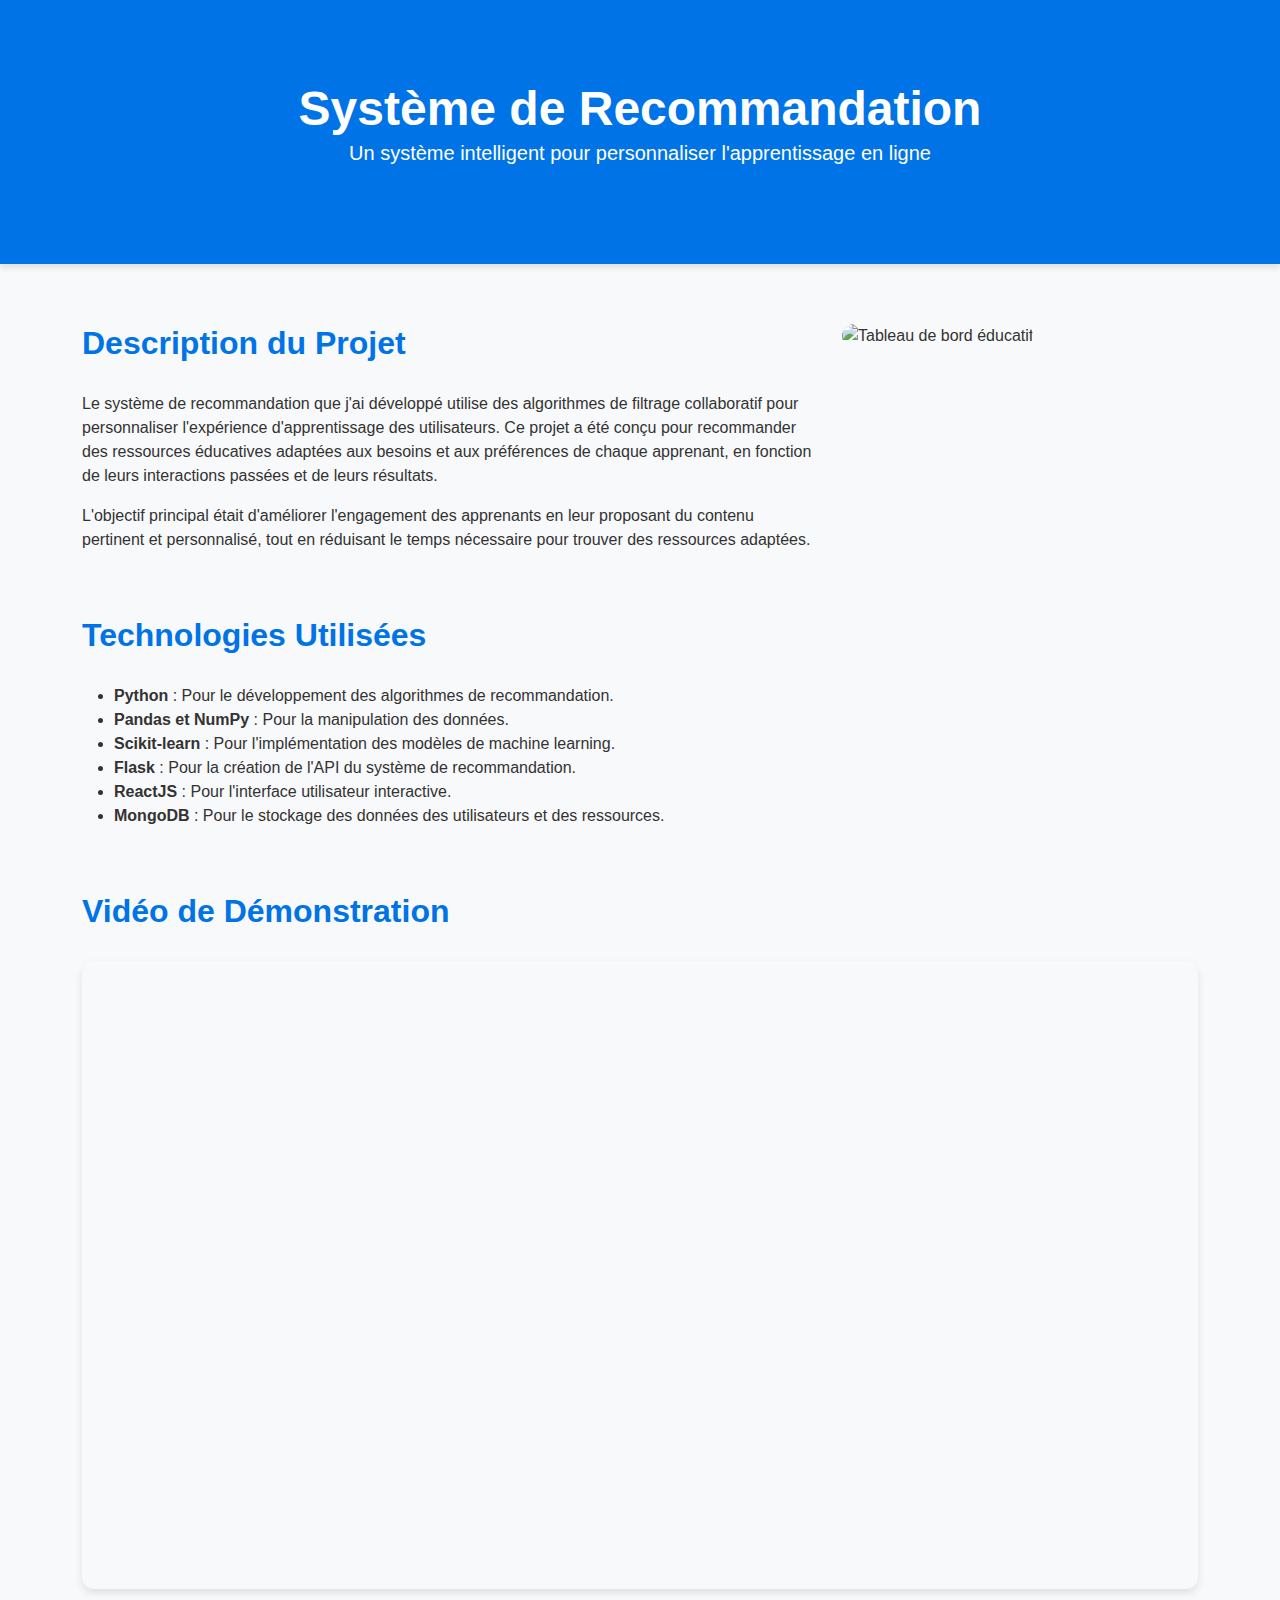
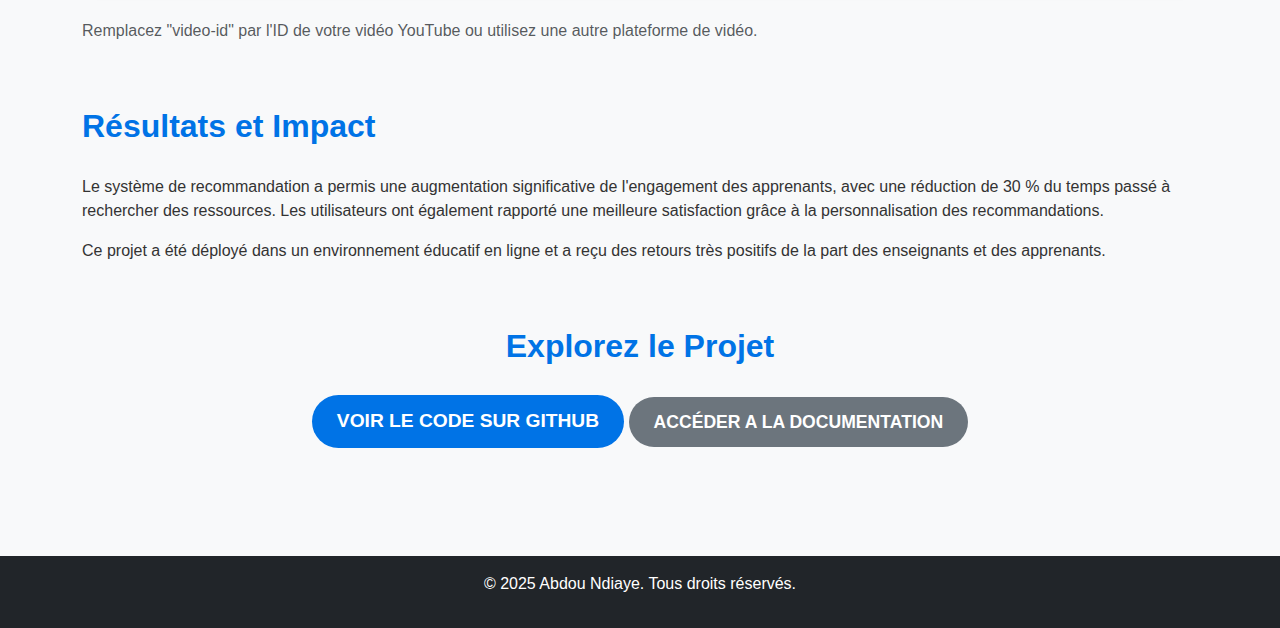
==== sr.html @ 0c7f509e "Première version de mon portfolio" ====
<!DOCTYPE html>
<html lang="fr">
<head>
    <meta charset="UTF-8">
    <meta name="viewport" content="width=device-width, initial-scale=1.0">
    <title>Système de Recommandation - Abdou Ndiaye</title>
    <!-- Bootstrap CSS -->
    <link href="https://cdn.jsdelivr.net/npm/bootstrap@5.3.0/dist/css/bootstrap.min.css" rel="stylesheet">
    <!-- Custom CSS -->
    <style>
        /* Corps de la page */
body {
    font-family: 'Arial', sans-serif;
    background-color: #f8f9fa;
    margin: 0;
    padding: 0;
    color: #333;
}

/* En-tête du projet */
.project-header {
    background-color: #0073e6;
    color: #fff;
    padding: 80px 20px;
    text-align: center;
    box-shadow: 0 4px 6px rgba(0, 0, 0, 0.1);
}

.project-header h1 {
    font-size: 3rem;
    font-weight: bold;
    margin: 0;
    line-height: 1.2;
}

/* Contenu du projet */
.project-content {
    padding: 60px 20px;
    max-width: 1200px;
    margin: 0 auto;
}

.project-content h2 {
    color: #0073e6;
    margin-bottom: 30px;
    font-weight: 600;
    font-size: 2rem;
}

/* Images */
.project-content img {
    border-radius: 12px;
    margin-bottom: 30px;
    max-width: 100%;
    height: auto;
}

/* Conteneur vidéo */
.video-container {
    position: relative;
    padding-bottom: 56.25%; /* Aspect Ratio 16:9 */
    height: 0;
    overflow: hidden;
    margin-bottom: 30px;
    border-radius: 12px;
    box-shadow: 0 4px 8px rgba(0, 0, 0, 0.1);
}

.video-container iframe {
    position: absolute;
    top: 0;
    left: 0;
    width: 100%;
    height: 100%;
    border: none;
    border-radius: 12px;
}

/* Bouton primaire */
.btn-primary {
    background-color: #0073e6;
    border: none;
    padding: 12px 25px;
    font-size: 1.2rem;
    font-weight: bold;
    color: #fff;
    text-transform: uppercase;
    border-radius: 30px;
    transition: background-color 0.3s ease, transform 0.3s ease;
}

/* Style pour le lien de type bouton secondaire */
.btn-secondary {
    background-color: #6c757d;  /* Gris clair */
    border: none;
    padding: 12px 25px;
    font-size: 1.1rem;
    font-weight: bold;
    color: #fff;
    text-transform: uppercase;
    border-radius: 30px;
    text-decoration: none;  /* Supprimer le soulignement du lien */
    transition: background-color 0.3s ease, transform 0.3s ease;
    display: inline-block;
    text-align: center;
}

.btn-secondary:hover {
    background-color: #5a6268;  /* Gris foncé */
    transform: scale(1.05);
}

.btn-secondary:active {
    background-color: #4e555b;  /* Gris encore plus foncé pour l'état actif */
}


.btn-primary:hover {
    background-color: #005bb5;
    transform: scale(1.05);
}

/* Responsivité */
@media (max-width: 768px) {
    .project-header h1 {
        font-size: 2.5rem;
    }

    .project-content h2 {
        font-size: 1.5rem;
    }

    .btn-primary {
        padding: 10px 20px;
        font-size: 1rem;
    }

    .video-container {
        padding-bottom: 75%; /* 4:3 Aspect Ratio for smaller screens */
    }
}

    </style>
</head>
<body>

    <!-- Header -->
    <header class="project-header">
        <div class="container">
            <h1>Système de Recommandation</h1>
            <p class="lead">Un système intelligent pour personnaliser l'apprentissage en ligne</p>
        </div>
    </header>

    <!-- Project Content -->
    <section class="project-content">
        <div class="container">
            <!-- Description du Projet -->
            <div class="row mb-5">
                <div class="col-md-8">
                    <h2>Description du Projet</h2>
                    <p>
                        Le système de recommandation que j'ai développé utilise des algorithmes de filtrage collaboratif pour personnaliser l'expérience d'apprentissage des utilisateurs. Ce projet a été conçu pour recommander des ressources éducatives adaptées aux besoins et aux préférences de chaque apprenant, en fonction de leurs interactions passées et de leurs résultats.
                    </p>
                    <p>
                        L'objectif principal était d'améliorer l'engagement des apprenants en leur proposant du contenu pertinent et personnalisé, tout en réduisant le temps nécessaire pour trouver des ressources adaptées.
                    </p>
                </div>
                <div class="col-md-4">
                    <img src="https://images.unsplash.com/photo-1522202176988-66273c2fd55f?ixlib=rb-4.0.3&ixid=M3wxMjA3fDB8MHxzZWFyY2h8M3x8ZWR1Y2F0aW9uJTIwZGFzaGJvYXJkfGVufDB8fDB8fHww&auto=format&fit=crop&w=500&q=60" alt="Tableau de bord éducatif" class="img-fluid">
                </div>
            </div>

            <!-- Technologies Utilisées -->
            <div class="row mb-5">
                <div class="col-md-12">
                    <h2>Technologies Utilisées</h2>
                    <ul>
                        <li><strong>Python</strong> : Pour le développement des algorithmes de recommandation.</li>
                        <li><strong>Pandas et NumPy</strong> : Pour la manipulation des données.</li>
                        <li><strong>Scikit-learn</strong> : Pour l'implémentation des modèles de machine learning.</li>
                        <li><strong>Flask</strong> : Pour la création de l'API du système de recommandation.</li>
                        <li><strong>ReactJS</strong> : Pour l'interface utilisateur interactive.</li>
                        <li><strong>MongoDB</strong> : Pour le stockage des données des utilisateurs et des ressources.</li>
                    </ul>
                </div>
            </div>

            <!-- Vidéo de Démonstration -->
            <div class="row mb-5">
                <div class="col-md-12">
                    <h2>Vidéo de Démonstration</h2>
                    <div class="video-container">
                        <iframe src="https://www.youtube.com/embed/video-id" allow="accelerometer; autoplay; clipboard-write; encrypted-media; gyroscope; picture-in-picture" allowfullscreen></iframe>
                    </div>
                    <p class="text-muted">Remplacez "video-id" par l'ID de votre vidéo YouTube ou utilisez une autre plateforme de vidéo.</p>
                </div>
            </div>

            <!-- Résultats et Impact -->
            <div class="row mb-5">
                <div class="col-md-12">
                    <h2>Résultats et Impact</h2>
                    <p>
                        Le système de recommandation a permis une augmentation significative de l'engagement des apprenants, avec une réduction de 30 % du temps passé à rechercher des ressources. Les utilisateurs ont également rapporté une meilleure satisfaction grâce à la personnalisation des recommandations.
                    </p>
                    <p>
                        Ce projet a été déployé dans un environnement éducatif en ligne et a reçu des retours très positifs de la part des enseignants et des apprenants.
                    </p>
                </div>
            </div>

            <!-- Liens Vers le Projet -->
            <div class="row mb-5">
                <div class="col-md-12 text-center">
                    <h2>Explorez le Projet</h2>
                    <a href="https://github.com/votre-utilisateur/systeme-recommandation" class="btn btn-primary" target="_blank">Voir le Code sur GitHub</a>
                    <a href="Documentation Syseme de recommandation/index.html" class="btn btn-secondary" target="_blank">Accéder a la Documentation</a>
                </div>
            </div>
        </div>
    </section>

    <!-- Footer -->
    <footer class="bg-dark text-white text-center py-3">
        <div class="container">
            <p>&copy; 2025 Abdou Ndiaye. Tous droits réservés.</p>
        </div>
    </footer>

    <!-- Bootstrap JS -->
    <script src="https://cdn.jsdelivr.net/npm/bootstrap@5.3.0/dist/js/bootstrap.bundle.min.js"></script>
</body>
</html>
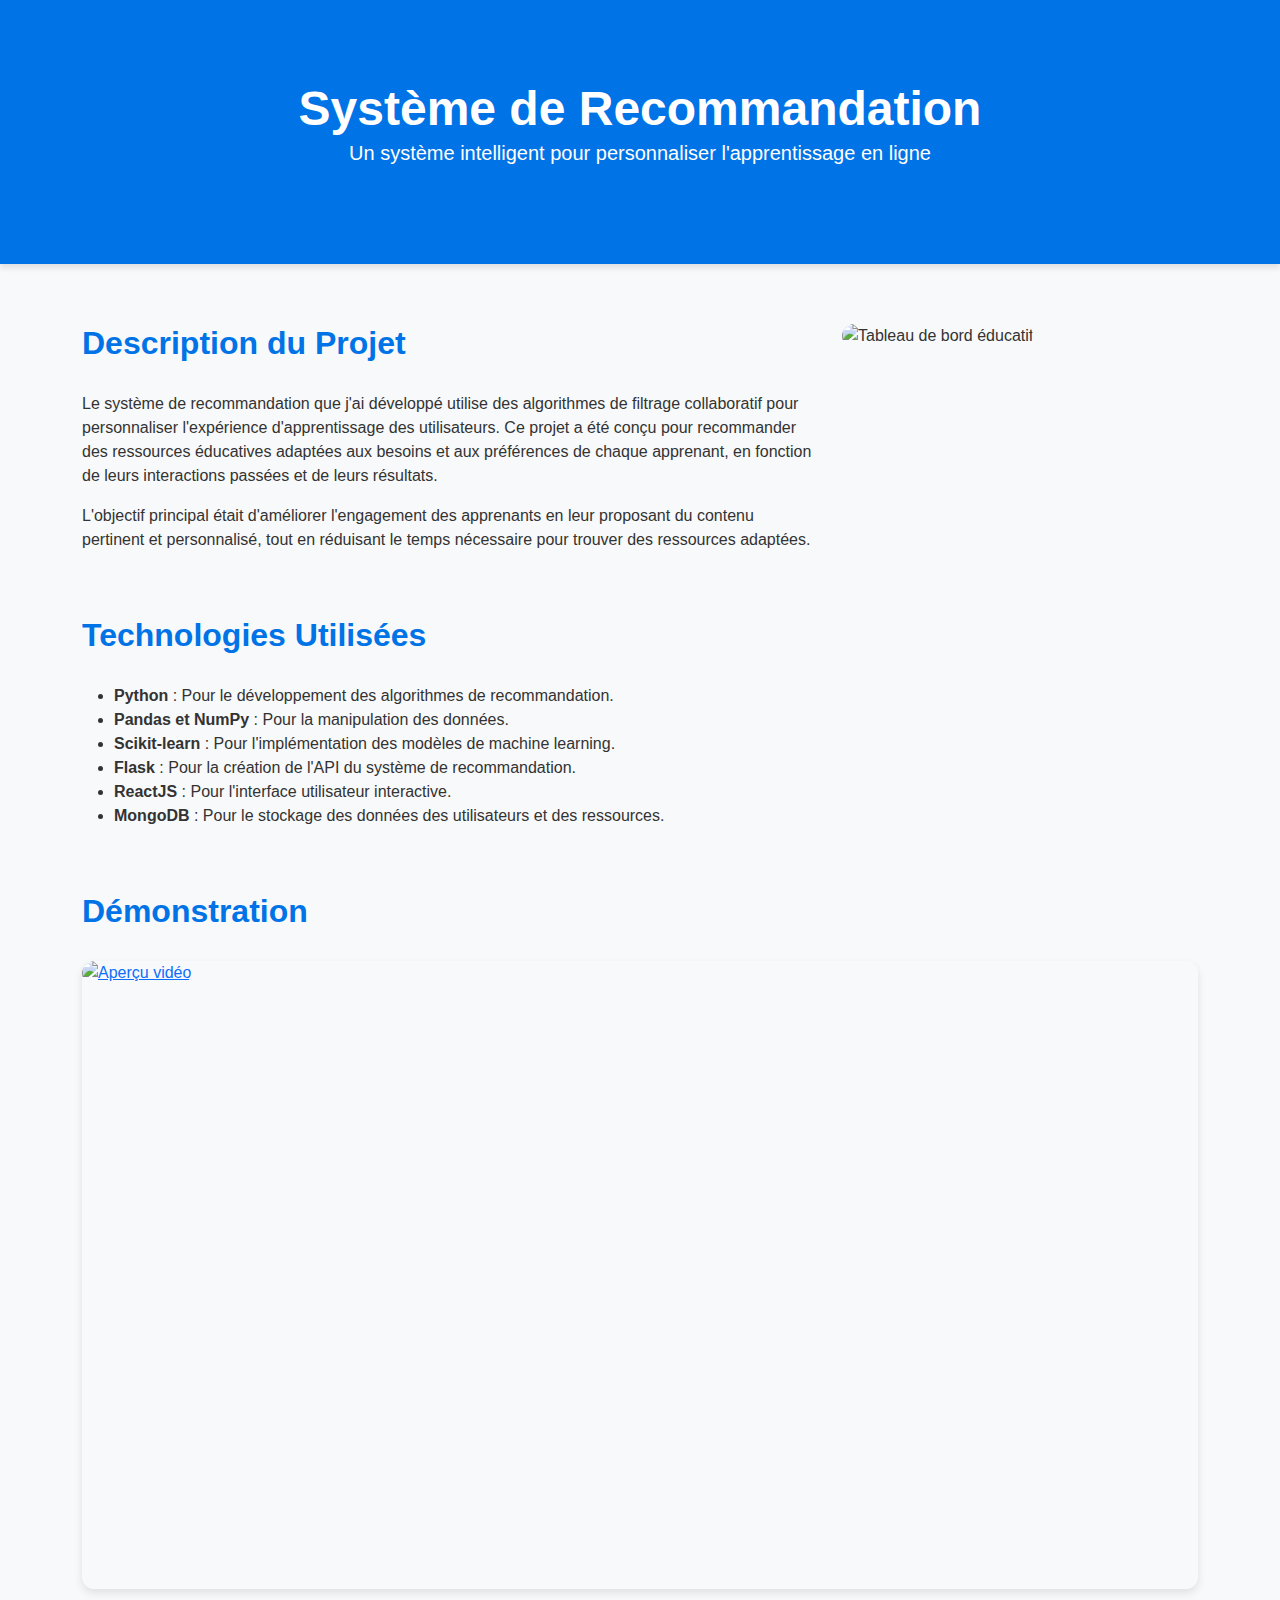
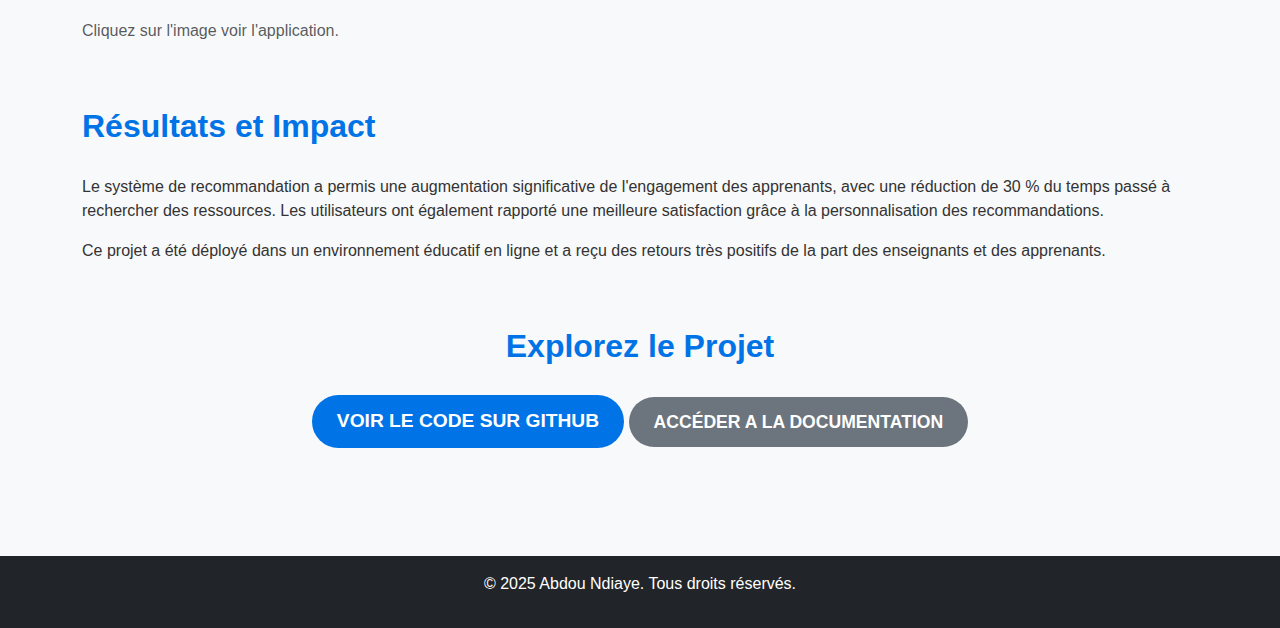
==== commit 1f1ba5e2: "Message décrivant les modifications" ====
--- a/sr.html
+++ b/sr.html
@@ -186,16 +186,20 @@
                 </div>
             </div>
 
-            <!-- Vidéo de Démonstration -->
-            <div class="row mb-5">
-                <div class="col-md-12">
-                    <h2>Vidéo de Démonstration</h2>
-                    <div class="video-container">
-                        <iframe src="https://www.youtube.com/embed/video-id" allow="accelerometer; autoplay; clipboard-write; encrypted-media; gyroscope; picture-in-picture" allowfullscreen></iframe>
-                    </div>
-                    <p class="text-muted">Remplacez "video-id" par l'ID de votre vidéo YouTube ou utilisez une autre plateforme de vidéo.</p>
-                </div>
-            </div>
+ <!-- Lien vers le site hébergé sur GitHub Pages -->
+<div class="row mb-5">
+    <div class="col-md-12">
+        <h2>Démonstration</h2>
+        <div class="video-container">
+            <!-- Lien vers le site GitHub Pages -->
+            <a href="https://github.com/abdoundiaye08/React-App-Systeme-de-recommandation" target="_blank">
+                <img src="2. Modulepage.jpeg" alt="Aperçu vidéo" class="img-fluid">
+            </a>
+        </div>
+        <p class="text-muted">Cliquez sur l'image voir l'application.</p>
+    </div>
+</div>
+
 
             <!-- Résultats et Impact -->
             <div class="row mb-5">
@@ -214,7 +218,7 @@
             <div class="row mb-5">
                 <div class="col-md-12 text-center">
                     <h2>Explorez le Projet</h2>
-                    <a href="https://github.com/votre-utilisateur/systeme-recommandation" class="btn btn-primary" target="_blank">Voir le Code sur GitHub</a>
+                    <a href="https://github.com/abdoundiaye08/React-App-Systeme-de-recommandation" class="btn btn-primary" target="_blank">Voir le Code sur GitHub</a>
                     <a href="Documentation Syseme de recommandation/index.html" class="btn btn-secondary" target="_blank">Accéder a la Documentation</a>
                 </div>
             </div>
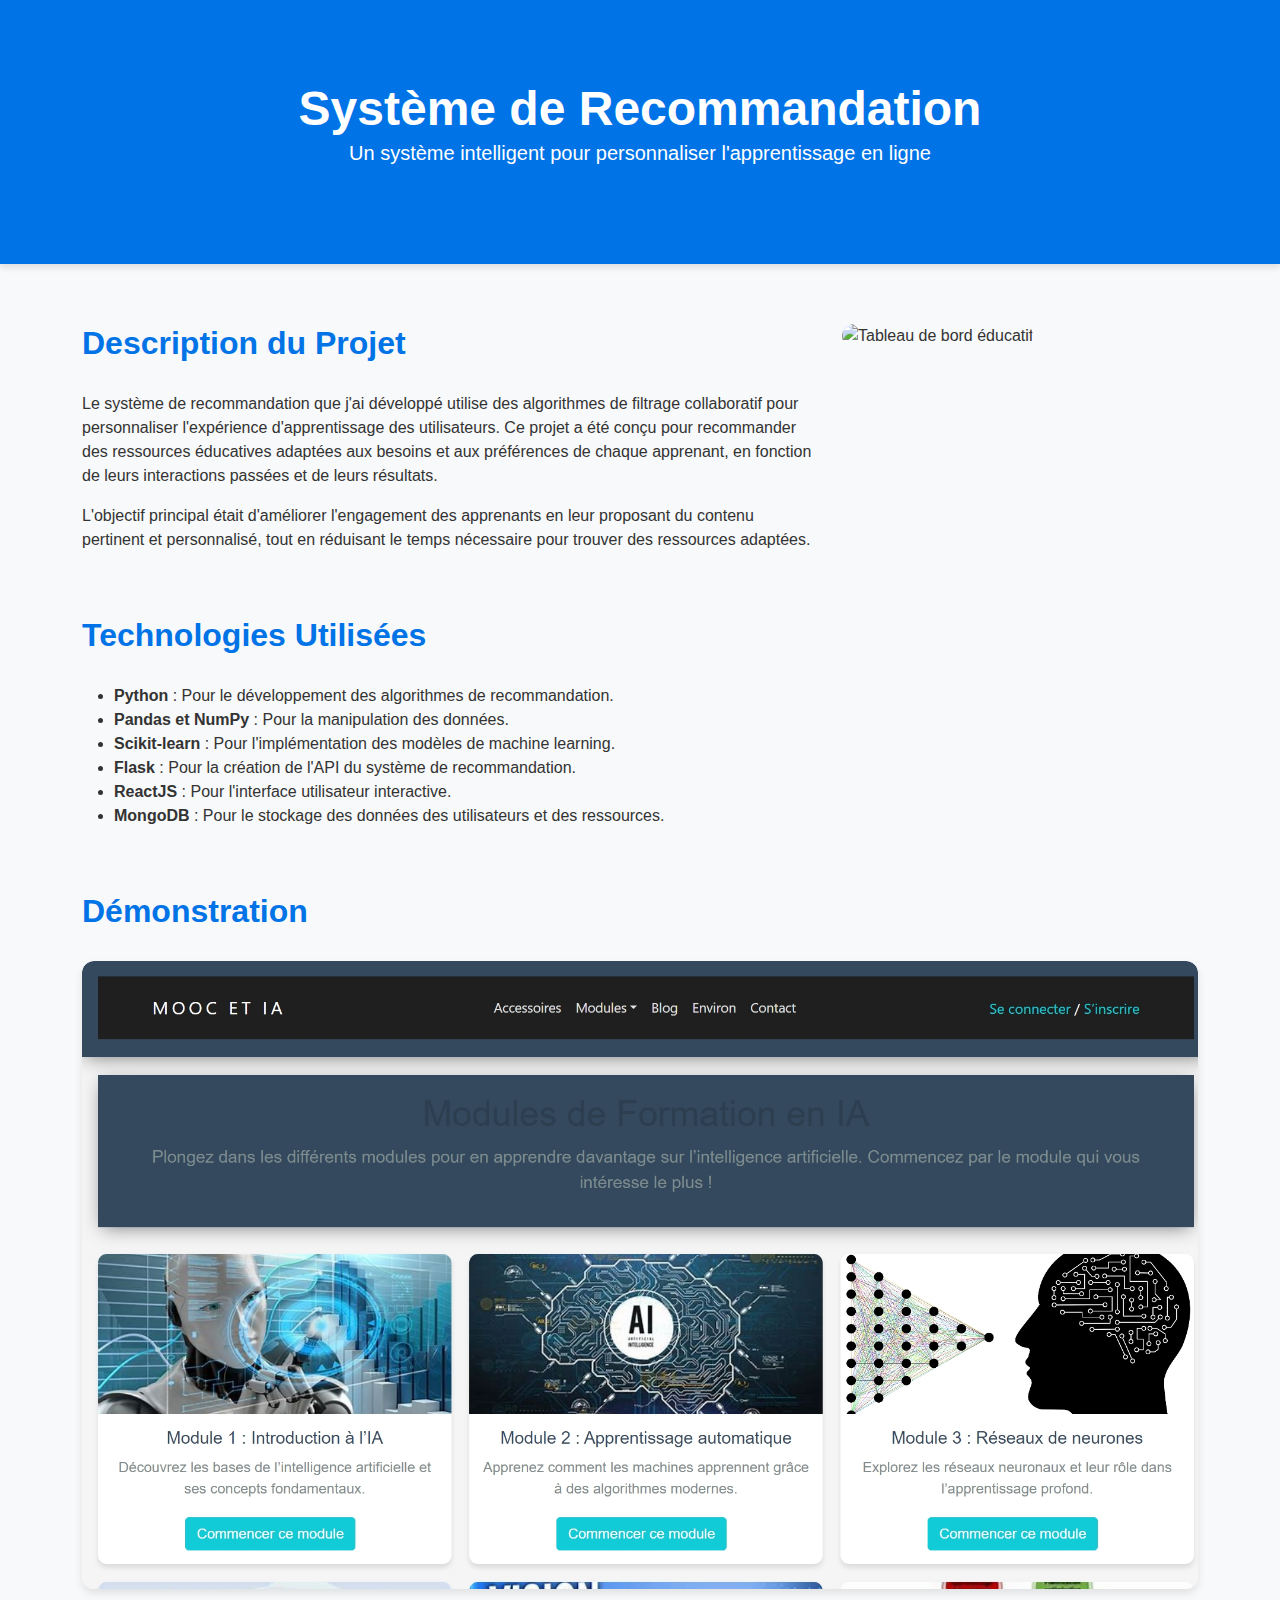
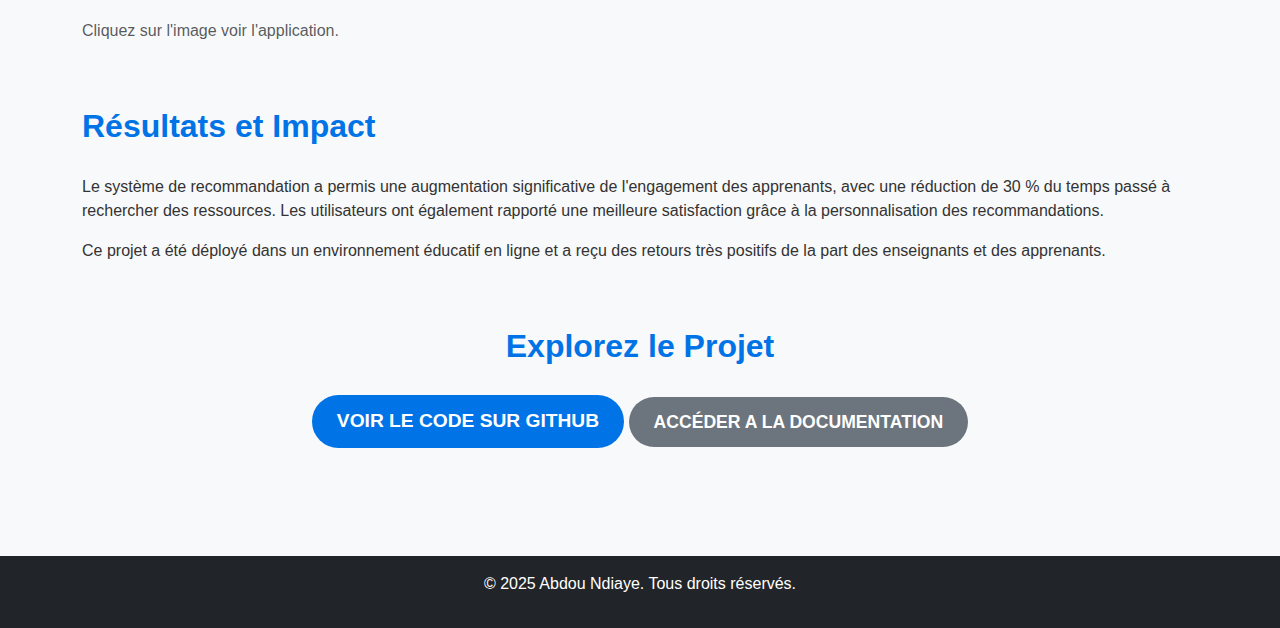
==== commit cef7a0d7: "mindmade" ====
--- a/sr.html
+++ b/sr.html
@@ -219,7 +219,7 @@
                 <div class="col-md-12 text-center">
                     <h2>Explorez le Projet</h2>
                     <a href="https://github.com/abdoundiaye08/React-App-Systeme-de-recommandation" class="btn btn-primary" target="_blank">Voir le Code sur GitHub</a>
-                    <a href="Documentation Syseme de recommandation/index.html" class="btn btn-secondary" target="_blank">Accéder a la Documentation</a>
+                    <a href="Documentation/index.html" class="btn btn-secondary" target="_blank">Accéder a la Documentation</a>
                 </div>
             </div>
         </div>
